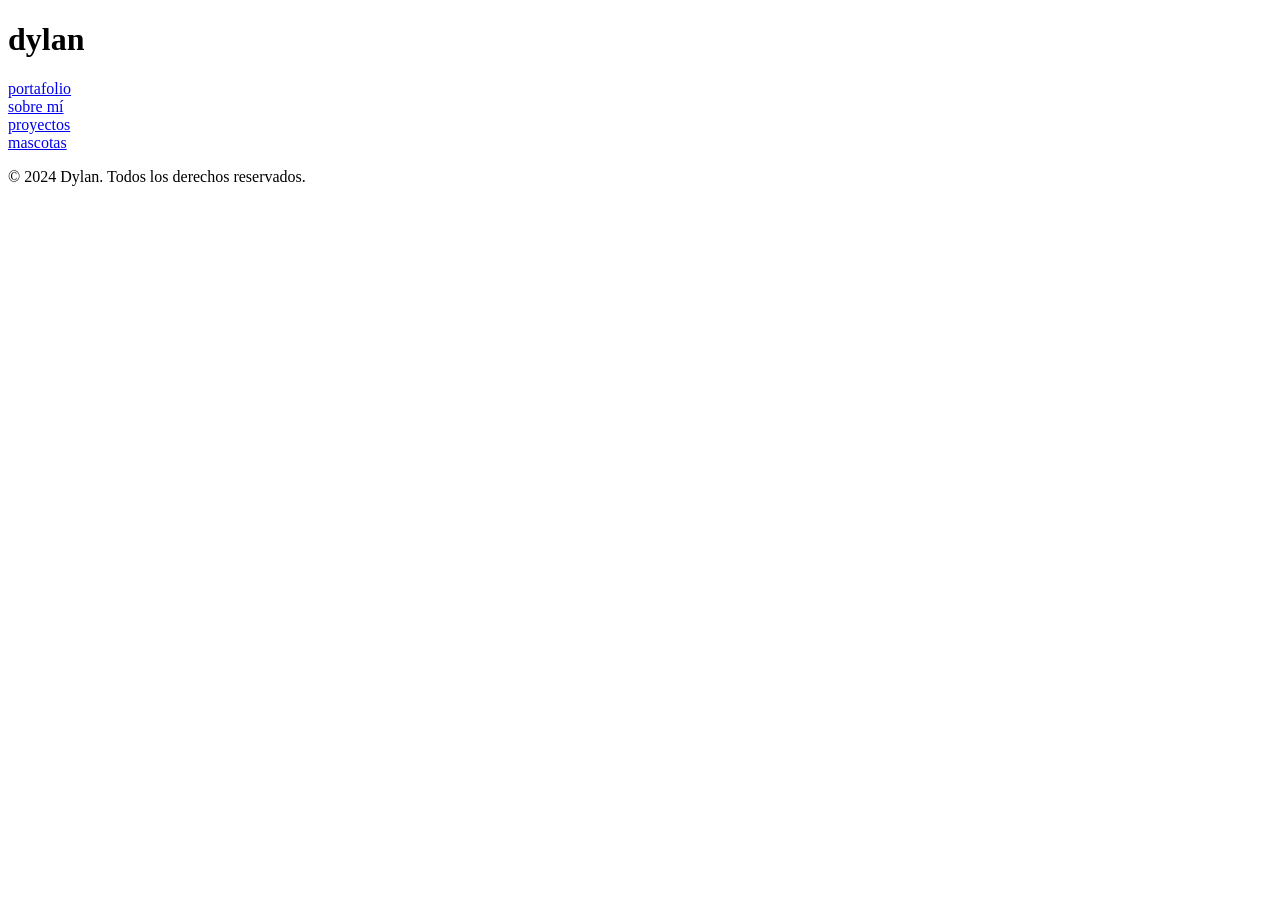
==== src/views/contacto.html @ 418c0cb5 "creacion de la version uno" ====
<!DOCTYPE html>
<html lang="en">
<head>
    <meta charset="UTF-8">
    <meta name="viewport" content="width=device-width, initial-scale=1.0">
    <link rel="stylesheet" href="styles.css">
    <title>Document</title>
</head>
<body>
    <header class="header-main">
        <h1 class="title-main">dylan</h1>
        <nav class="nav-main">
            <section><a href="./index.html">portafolio</a></section>
            <section><a href="./sobre-mi.html">sobre mí</a></section>
            <section><a href="./proyectos.html">proyectos</a></section>
            <section><a href="./mascotas.html">mascotas</a></section>
        </nav>
    </header>


    <footer>
        <p>© 2024 Dylan. Todos los derechos reservados.</p>
    </footer>
</body>
</html>
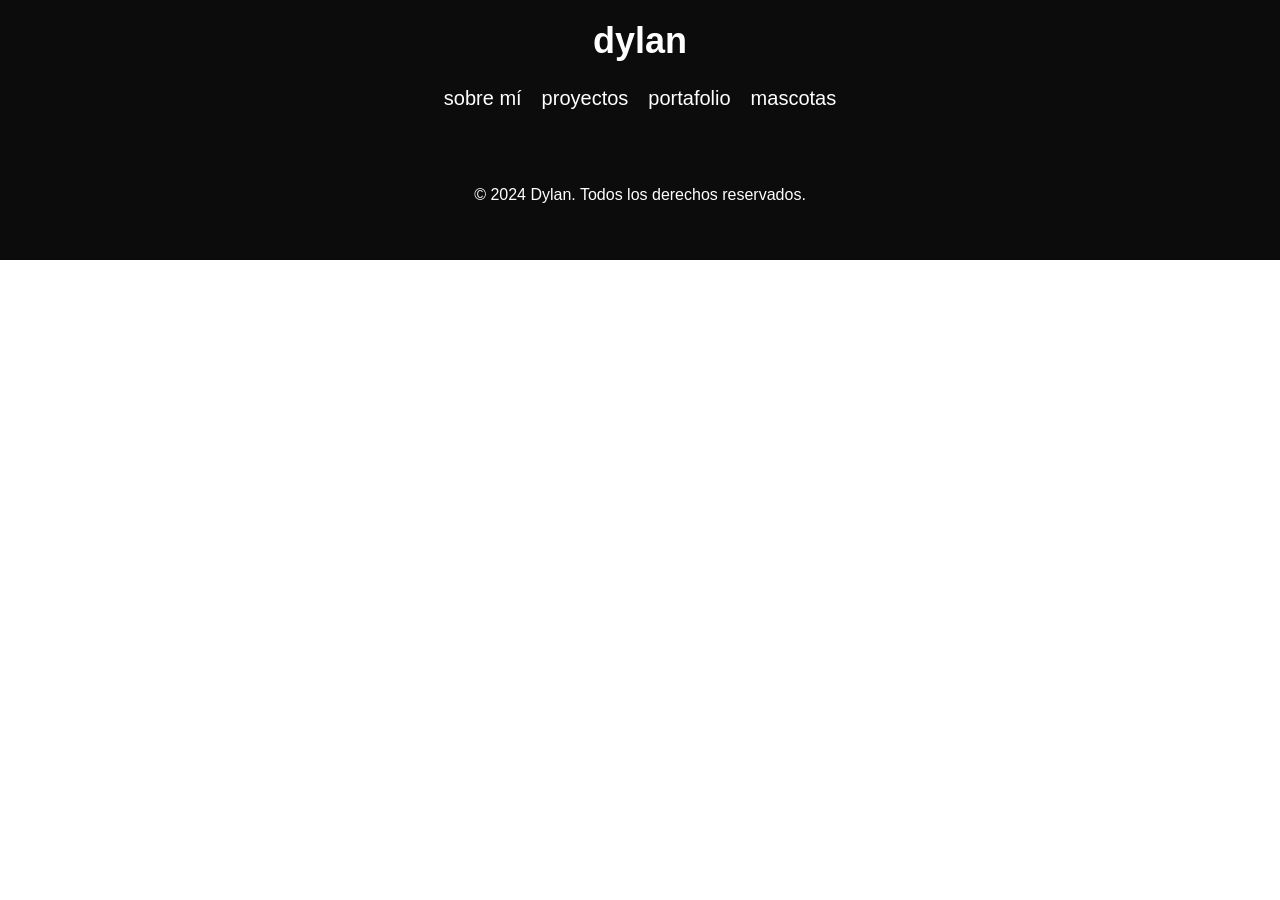
==== commit 62fb9ef6: "hola hasta hoy" ====
--- a/src/views/contacto.html
+++ b/src/views/contacto.html
@@ -3,17 +3,17 @@
 <head>
     <meta charset="UTF-8">
     <meta name="viewport" content="width=device-width, initial-scale=1.0">
-    <link rel="stylesheet" href="styles.css">
+    <link rel="stylesheet" href="/src/css/styles.css">
     <title>Document</title>
 </head>
 <body>
     <header class="header-main">
         <h1 class="title-main">dylan</h1>
         <nav class="nav-main">
-            <section><a href="./index.html">portafolio</a></section>
-            <section><a href="./sobre-mi.html">sobre mí</a></section>
-            <section><a href="./proyectos.html">proyectos</a></section>
-            <section><a href="./mascotas.html">mascotas</a></section>
+            <section><a href="/src/views/sobre-mi.html">sobre mí</a></section>
+            <section><a href="/src/views/proyectos.html">proyectos</a></section>
+            <section><a href="/index.html">portafolio</a></section>
+            <section><a href="/src/views/mascotas.html">mascotas</a></section>
         </nav>
     </header>
 
--- a/src/css/styles.css
+++ b/src/css/styles.css
@@ -0,0 +1,203 @@
+body {
+    font-family: 'Franklin Gothic Medium', 'Arial Narrow', Arial, sans-serif;
+    color: #ffffff;
+    margin: 0;
+    padding: 0;
+}
+
+.header-main {
+    background-color: rgb(12, 12, 12);
+    box-shadow: lightseagreen 0px 0px 15px;
+    padding: 20px;
+    justify-content: center;
+}
+
+.title-main {
+    display: flex;
+    justify-content: center;
+    color: #fff;
+    font-size: 36px;
+    margin: 0;
+    padding: 0;
+}
+
+.nav-main {
+    display: flex;
+    flex-direction: row;
+    justify-content: center;
+    gap: 20px;
+    color: #000000;
+    font-size: 20px;
+    margin-top: 25px;
+}
+
+a {
+    color: #ffffff;
+    text-decoration: none;
+}
+
+a:hover {
+    text-decoration: none;
+    transition: 0.3s;
+    color: lightseagreen;
+}
+
+.main-container-about-me {
+    display: grid;
+    grid-template-columns: repeat(2, 1fr);
+    background-color:lightblue;
+    padding: 10px;
+}
+
+.content-about-me {
+    background-color: rgba(0, 0, 0);
+    font-size: 20px;
+    margin: 20px;
+    border-radius: 8px;
+    padding: 20px;
+    display: flex;
+    flex-direction: column;
+    text-align: justify;
+}
+
+.content-about-me:hover {
+    text-decoration: none;
+    transform: scale(1.02);
+    transition: 0.3s;
+    box-shadow: lightseagreen 0px 0px 15px;
+}
+
+.second-header {
+    display: flex;
+    justify-content: center;
+    color:rgb(255, 255, 255);;
+}
+
+.second-header-proyectos {
+    display: flex;
+    justify-content: center;
+    color: rgb(0, 0, 0);
+}
+
+.second-header-about-me {
+    text-align: center;
+    color: #ffffff;
+    margin-bottom: 10px;
+    width: 100%;
+}
+
+.content-about-me-text {
+    display: flex;
+    flex-direction: row;
+    align-items: center;
+    gap: 30px;
+    background-color: rgb(0, 0, 0);
+    font-size: 20px;
+    margin: 20px;
+    border-radius: 8px;
+    padding: 25px;
+    text-align: justify;
+}
+
+.side-left {
+    display: flex;
+    flex-direction: column;
+    align-items: center;
+    min-width: 260px;
+}
+
+.side-right {
+    text-align: justify;
+}
+
+.content-about-me-text:hover {
+    text-decoration: none;
+    transform: scale(1.02);
+    transition: 0.3s;
+    box-shadow: lightseagreen 0px 0px 15px;
+}
+
+.content-main-proyects {
+    font-size: 18px;
+    display: grid;
+    grid-template-columns: repeat(3, 1fr);
+    gap: 20px;
+}
+
+.content {
+    background-color: lightblue;
+    padding: 10px;
+}
+
+.content-proyects {
+    background-color: rgb(0, 0, 0);
+    font-size: 18px;
+    display: grid;
+    border-radius: 8px;
+}
+
+.content-proyects:hover {
+    transform: scale(1.02);
+    text-decoration: none;
+    transition: 0.3s;
+    box-shadow: lightseagreen 0px 0px 15px;
+}
+
+.content-proyects ul {
+    list-style: none;
+}
+
+.img-proyect {
+    width: 150px;     
+    height: 150px;    
+    object-fit: cover; 
+    padding: 10px;
+}
+
+.img-proyect-second {
+    width: 250px;     
+    height: 250px;    
+    object-fit: fill; 
+    padding-top: 10px;
+}
+
+.pets-gallery-container {
+    background-color: lightblue;
+    padding: 10px;
+}
+
+.pets-gallery-title {
+    display: flex;
+    justify-content: center;
+    color: rgb(0, 0, 0);
+}
+
+.pets-gallery {
+    display: grid;
+    grid-template-columns: repeat(3, min-content);
+    gap:25px;
+    justify-content: center;
+    padding: 15px;
+}
+
+.img-pet {
+    width: 250px;
+    height: 350px;
+    margin: 0;
+    transition: transform 0.3s;
+    object-fit: cover;
+    border-radius: 20px;
+}
+
+.img-pet:hover {
+    transform: scale(1.05); 
+}
+
+
+footer {
+    background-color: rgb(12, 12, 12);
+    color: #ffffff;
+    text-align: center;
+    padding: 40px;
+}
+
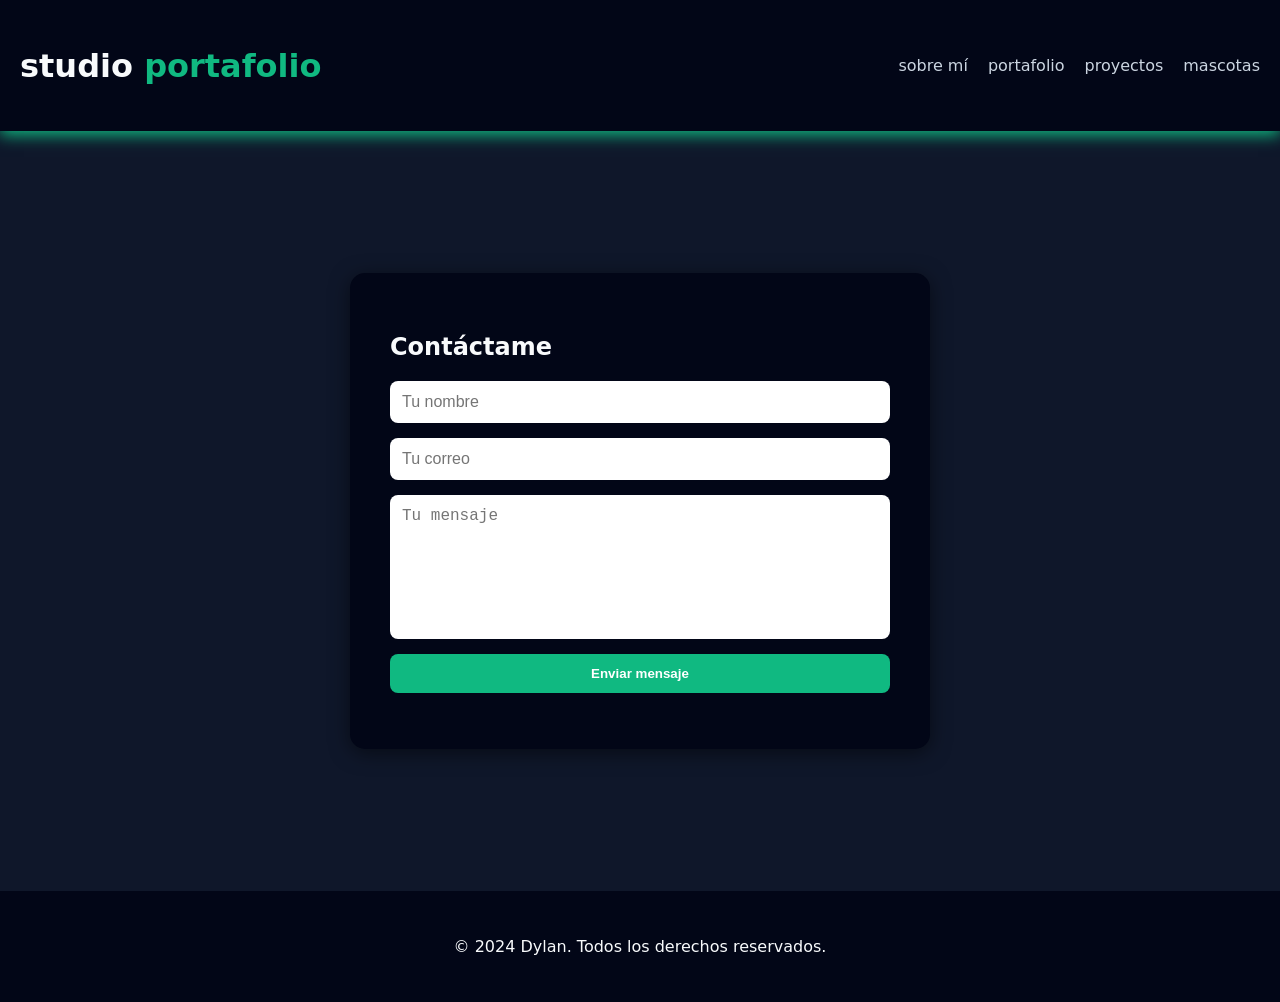
==== commit 56771f2f: "dylan" ====
--- a/src/views/contacto.html
+++ b/src/views/contacto.html
@@ -1,25 +1,55 @@
 <!DOCTYPE html>
-<html lang="en">
+<html lang="es">
+
 <head>
     <meta charset="UTF-8">
     <meta name="viewport" content="width=device-width, initial-scale=1.0">
-    <link rel="stylesheet" href="/src/css/styles.css">
-    <title>Document</title>
+    <title>Contacto</title>
+    <link rel="stylesheet" href="/src/css/stylescontact.css">
 </head>
+
 <body>
-    <header class="header-main">
-        <h1 class="title-main">dylan</h1>
-        <nav class="nav-main">
-            <section><a href="/src/views/sobre-mi.html">sobre mí</a></section>
-            <section><a href="/src/views/proyectos.html">proyectos</a></section>
-            <section><a href="/index.html">portafolio</a></section>
-            <section><a href="/src/views/mascotas.html">mascotas</a></section>
-        </nav>
-    </header>
 
+<header class="header-main">
+    <nav>
+        <h1 class="title-main">
+            studio <span class="title-second-word">portafolio</span>
+        </h1>
 
-    <footer>
-        <p>© 2024 Dylan. Todos los derechos reservados.</p>
-    </footer>
+        <button class="menu-toggle" id="menu-toggle">☰</button>
+
+        <div class="nav-main" id="nav">
+            <a href="sobre-mi.html">sobre mí</a>
+            <a href="index.html">portafolio</a>
+            <a href="proyectos.html">proyectos</a>
+            <a href="mascotas.html">mascotas</a>
+        </div>
+    </nav>
+</header>
+
+<main class="contact-container">
+
+    <section class="contact-card">
+        <h2>Contáctame</h2>
+
+        <form id="contact-form">
+            <input type="text" id="nombre" placeholder="Tu nombre" required>
+            <input type="email" id="email" placeholder="Tu correo" required>
+            <textarea id="mensaje" placeholder="Tu mensaje" required></textarea>
+
+            <button type="submit" class="btn">Enviar mensaje</button>
+        </form>
+
+        <p id="respuesta" class="respuesta"></p>
+    </section>
+
+</main>
+
+<footer>
+    <p>© 2024 Dylan. Todos los derechos reservados.</p>
+</footer>
+
+<script src="/src/js/script.js"></script>
+
 </body>
 </html>
--- a/src/css/stylescontact.css
+++ b/src/css/stylescontact.css
@@ -0,0 +1,160 @@
+/* --- VARIABLES --- */
+:root {
+  --bg-main: #0f172a;
+  --bg-header: #020617;
+  --accent: #10B981;
+  --text: #f8fafc;
+}
+
+/* --- BASE --- */
+body {
+  font-family: system-ui;
+  color: var(--text);
+  margin: 0;
+  background-color: var(--bg-main);
+}
+
+/* --- HEADER --- */
+.header-main {
+  background-color: var(--bg-header);
+  padding: 20px;
+  box-shadow: 0px 4px 15px var(--accent);
+}
+
+nav {
+  display: flex;
+  justify-content: space-between;
+  align-items: center;
+  position: relative;
+}
+
+.title-main {
+  font-size: 2rem;
+}
+
+.title-second-word {
+  color: var(--accent);
+}
+
+.nav-main {
+  display: flex;
+  gap: 20px;
+}
+
+.menu-toggle {
+  display: none;
+  font-size: 28px;
+  background: none;
+  border: none;
+  color: white;
+  cursor: pointer;
+}
+
+/* --- LINKS --- */
+a {
+  color: #cbd5e1;
+  text-decoration: none;
+}
+
+a:hover {
+  color: var(--accent);
+}
+
+/* --- CONTENEDOR --- */
+.contact-container {
+  display: flex;
+  justify-content: center;
+  align-items: center;
+  min-height: 80vh;
+  padding: 20px;
+}
+
+/* --- CARD --- */
+.contact-card {
+  background: #020617;
+  padding: 40px;
+  border-radius: 15px;
+  width: 100%;
+  max-width: 500px;
+  box-shadow: 0 4px 20px rgba(0,0,0,0.5);
+}
+
+/* --- FORM --- */
+form {
+  display: flex;
+  flex-direction: column;
+  gap: 15px;
+}
+
+input, textarea {
+  padding: 12px;
+  border-radius: 8px;
+  border: none;
+  outline: none;
+  font-size: 1rem;
+}
+
+textarea {
+  resize: none;
+  height: 120px;
+}
+
+/* --- BOTÓN --- */
+.btn {
+  background: var(--accent);
+  color: white;
+  border: none;
+  padding: 12px;
+  border-radius: 8px;
+  cursor: pointer;
+  font-weight: bold;
+}
+
+.btn:hover {
+  background: white;
+  color: var(--accent);
+}
+
+/* --- RESPUESTA --- */
+.respuesta {
+  margin-top: 15px;
+  color: var(--accent);
+}
+
+/* --- FOOTER --- */
+footer {
+  text-align: center;
+  padding: 30px;
+  background-color: var(--bg-header);
+}
+
+/* 📱 MOBILE */
+@media (max-width: 768px) {
+
+  .menu-toggle {
+    display: block;
+  }
+
+  .nav-main {
+    display: none;
+    flex-direction: column;
+    position: absolute;
+    top: 70px;
+    right: 0;
+    width: 100%;
+    background-color: var(--bg-header);
+    padding: 20px;
+    text-align: center;
+  }
+
+  .nav-main.active {
+    display: flex;
+  }
+}
+
+/* 📲 TABLET */
+@media (min-width: 769px) and (max-width: 1024px) {
+  .contact-card {
+    max-width: 600px;
+  }
+}
